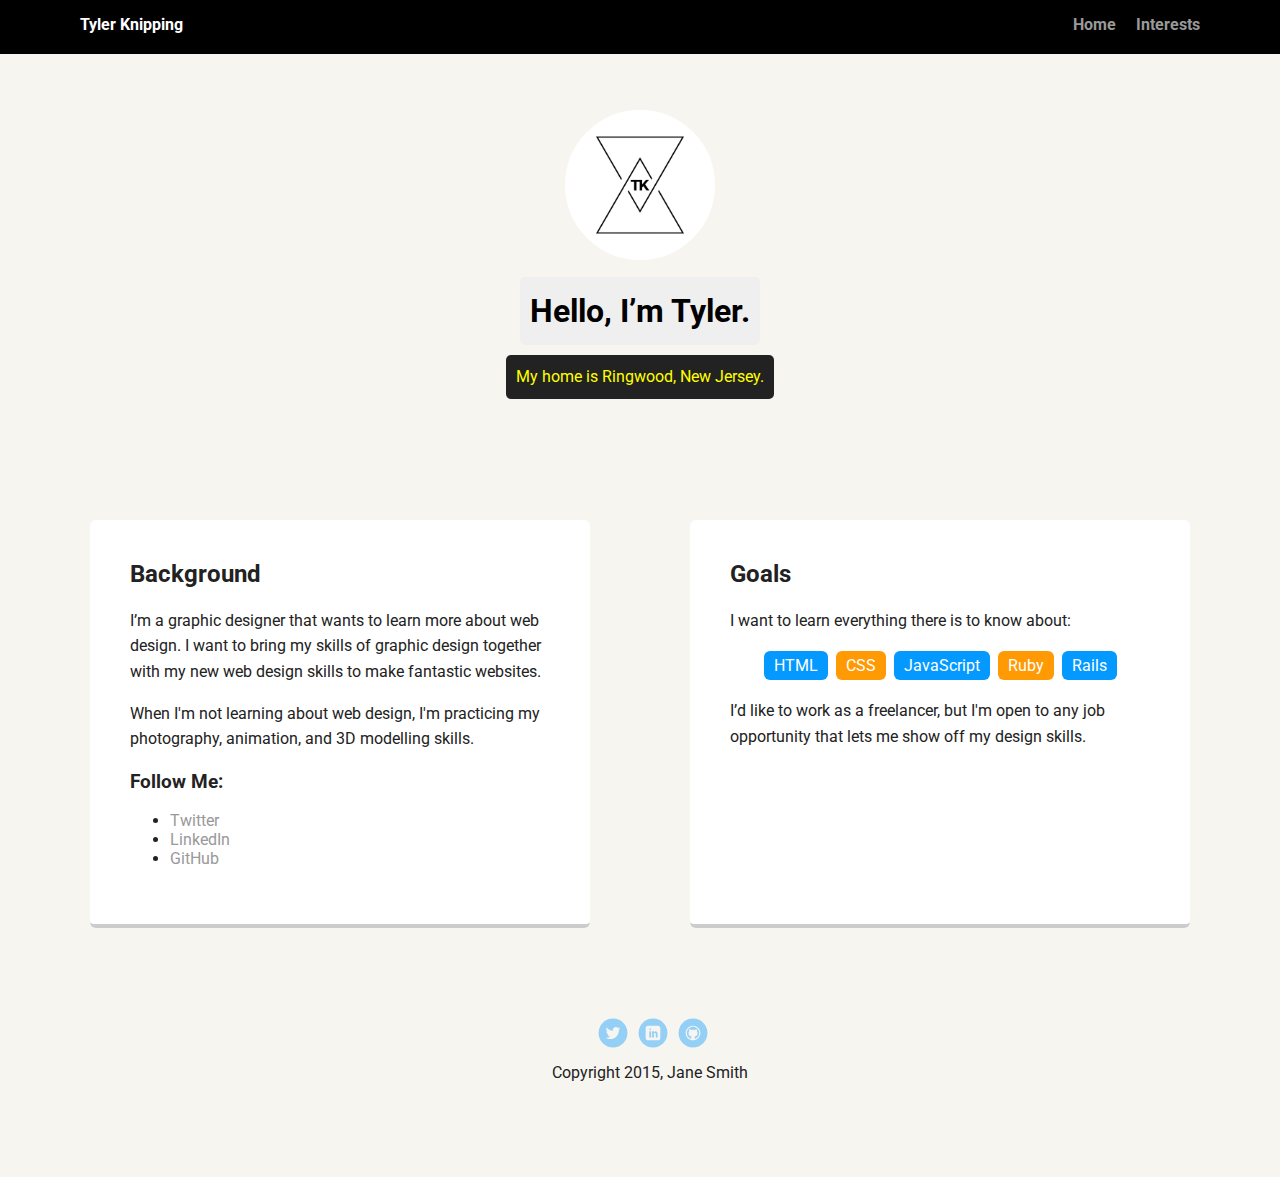
==== index.html @ 75e3d37f "Initial commit" ====
<!doctype html>
<html lang="en">
<head>
  <meta charset="utf-8">
  <title>Tyler Knipping's Profile</title>
  <meta name="viewport" content="width=device-width, initial-scale=1.0">
  <link rel="stylesheet" href="styles.css">
  <link href="https://fonts.googleapis.com/css?family=Muli%7CRoboto:400,300,500,700,900" rel="stylesheet"></head>
  <body>

    <div class="main-nav">
        <ul class="nav">
          <li class="name">Tyler Knipping</li>
          <li><a href="index.html">Home</a></li>
          <li><a href="interests.html">Interests</a></li>
        </ul>
    </div>

    <header>
      <img src="images/logo.png" alt="Tyler Knipping's Logo" class="profile-image">
      <h1 class="tag name">Hello, I’m Tyler.</h1>
      <p class="tag location">My home is Ringwood, New Jersey.</p>
    </header>

    <main class="flex">
      <div class="card">
        <h2>Background</h2>
        <p>I’m a graphic designer that wants to learn more about web design. I want to bring my skills of graphic design together with my new web design skills to make fantastic websites.</p>
        <p>When I'm not learning about web design, I'm practicing my photography, animation, and 3D modelling skills.</p>
        <h3>Follow Me:</h3>
        <ul style="cursor: pointer";>
          <li><a src="https://twitter.com/tylerknipping">Twitter</a></li>
          <li><a src="https://www.linkedin.com/in/tylerknipping">LinkedIn</a></li>
          <li><a src="https://github.com/tylerpk">GitHub</a></li>
        </ul>
      </div> 

      <div class="card">
        <h2>Goals</h2>
        <p>I want to learn everything there is to know about:</p>
        <ul class="skills">
          <li>HTML</li>
          <li>CSS</li>
          <li>JavaScript</li>
          <li>Ruby</li>
          <li>Rails</li>
        </ul>
        <p>I’d like to work as a freelancer, but I'm open to any job opportunity that lets me show off my design skills.</p>
      </div> 

    </main>
    <footer>
      <ul>
        <li><a href="#" class="social twitter">Twitter</a></li>
        <li><a href="#" class="social linkedin">LinkedIn</a></li>
        <li><a href="#" class="social github">Github</a></li>
      </ul>
      <p class="copyright">Copyright 2015, Jane Smith</p>
    </footer>
  </body>
  </html>
---- styles.css ----
/* Global Layout Set-up */
* { 
  box-sizing: border-box;
}
  
body {
  margin: 0;
  padding: 0;
  text-align: center;
  font-family: 'Roboto', sans-serif;
  color: #222;
  background: #f7f5f0;
}
/* Link Styles */

a {
  text-decoration: none;
  color: #999;
}
a:hover {
  color: #6633ff;
}

/* Section Styles */

.main-nav {
  width: 100%;
  background: black;
  min-height: 30px;
  padding: 10px;
  position: fixed;
  text-align: center;
}
.nav {
  display: flex;
  justify-content: space-around;
  font-weight: 700;
  list-style-type: none;
  margin: 0 auto;
  padding: 0;
}

.nav .name {
    display: block;
    margin-right: auto;
    color: white;
}
.nav li {
  padding: 5px 10px 10px 10px;
}
.nav a {
  transition: all .5s;
}
.nav a:hover {
  color: white
}

header {
  text-align: center;
  background: url('images/ringwood.jpeg') no-repeat top center ;
  background-size: cover;
  overflow: hidden;
  padding-top: 60px;
}
header {
  line-height: 1.5;
}
header .profile-image {
  margin-top: 50px;
  width: 150px;
  height: 150px;
  border-radius: 50%;
  border: 3px solid white;
  transition: all .5s;
  background-color: white;
}
header .profile-image:hover {
  transform: scale(1.2) rotate(5deg);
}
.tag {
  background-color: #efefef;
  color: black;
  padding: 10px;
  border-radius: 5px;
  display: table;
  margin: 10px auto;
} 
.location {
  background-color: #222;
  color: yellow;
}
.card {
  margin: 30px;
  padding: 20px 40px 40px;
  max-width: 500px;
  text-align: left;
  background: #fff;
  border-bottom: 4px solid #ccc;
  border-radius: 6px;
  transition: all .5s;
}
.card:hover {
  border-color: #ff99ff;
}

ul.skills {
  padding: 0;
  text-align: center;
}

.skills li {
  border-radius: 6px;
  display: inline-block;
  background: #ff9904;
  color: white;
  padding: 5px 10px;
  margin: 2px;
}

.skills li:nth-child(odd) {
  background: #0399ff;
}

footer {
  width: 100%;
  min-height: 30px;
  padding: 20px 0 40px 20px;
}

footer .copyright {
  top: -8px;
  font-size: .75em;
}

footer ul {
  list-style-type: none;
  margin: 0;
  padding: 0;
}

footer ul li {
  display: inline-block;
}

a.social {
  display: inline-block;
  text-indent: -9999px;
  margin-left: 5px;
  width: 30px;
  height: 30px;
  background-size: 30px 30px;
  opacity: .4;
  transition: all .5s;
}
a.twitter {
  background-image: url(images/twitter.svg);
}
a.linkedin {
  background-image: url(images/linkedin.svg);
}
a.github {
  background-image: url(images/github.svg);
}
a.social:hover {
  opacity: 1;
}
.clearfix {
  clear: both;
}

/* Styles for larger screens */
@media screen and (min-width: 720px) {
  
  .flex {
      display: -ms-flexbox;      /* TWEENER - IE 10 */
      display: flex; 
      max-width: 1200px;
      -ms-flex-pack: distribute;
      justify-content: space-around;
      margin: 0 auto;
  }

  header {
    min-height: 470px;
  }

  .nav {
    max-width: 1200px;
    padding: 0 30px;
  }


  main {
    padding-top: 20px;
  }

  main p {
    line-height: 1.6em;
  }

  footer {
    font-size: 1.3em;
    max-width: 1200px;
    margin: 40px auto;
  }

}
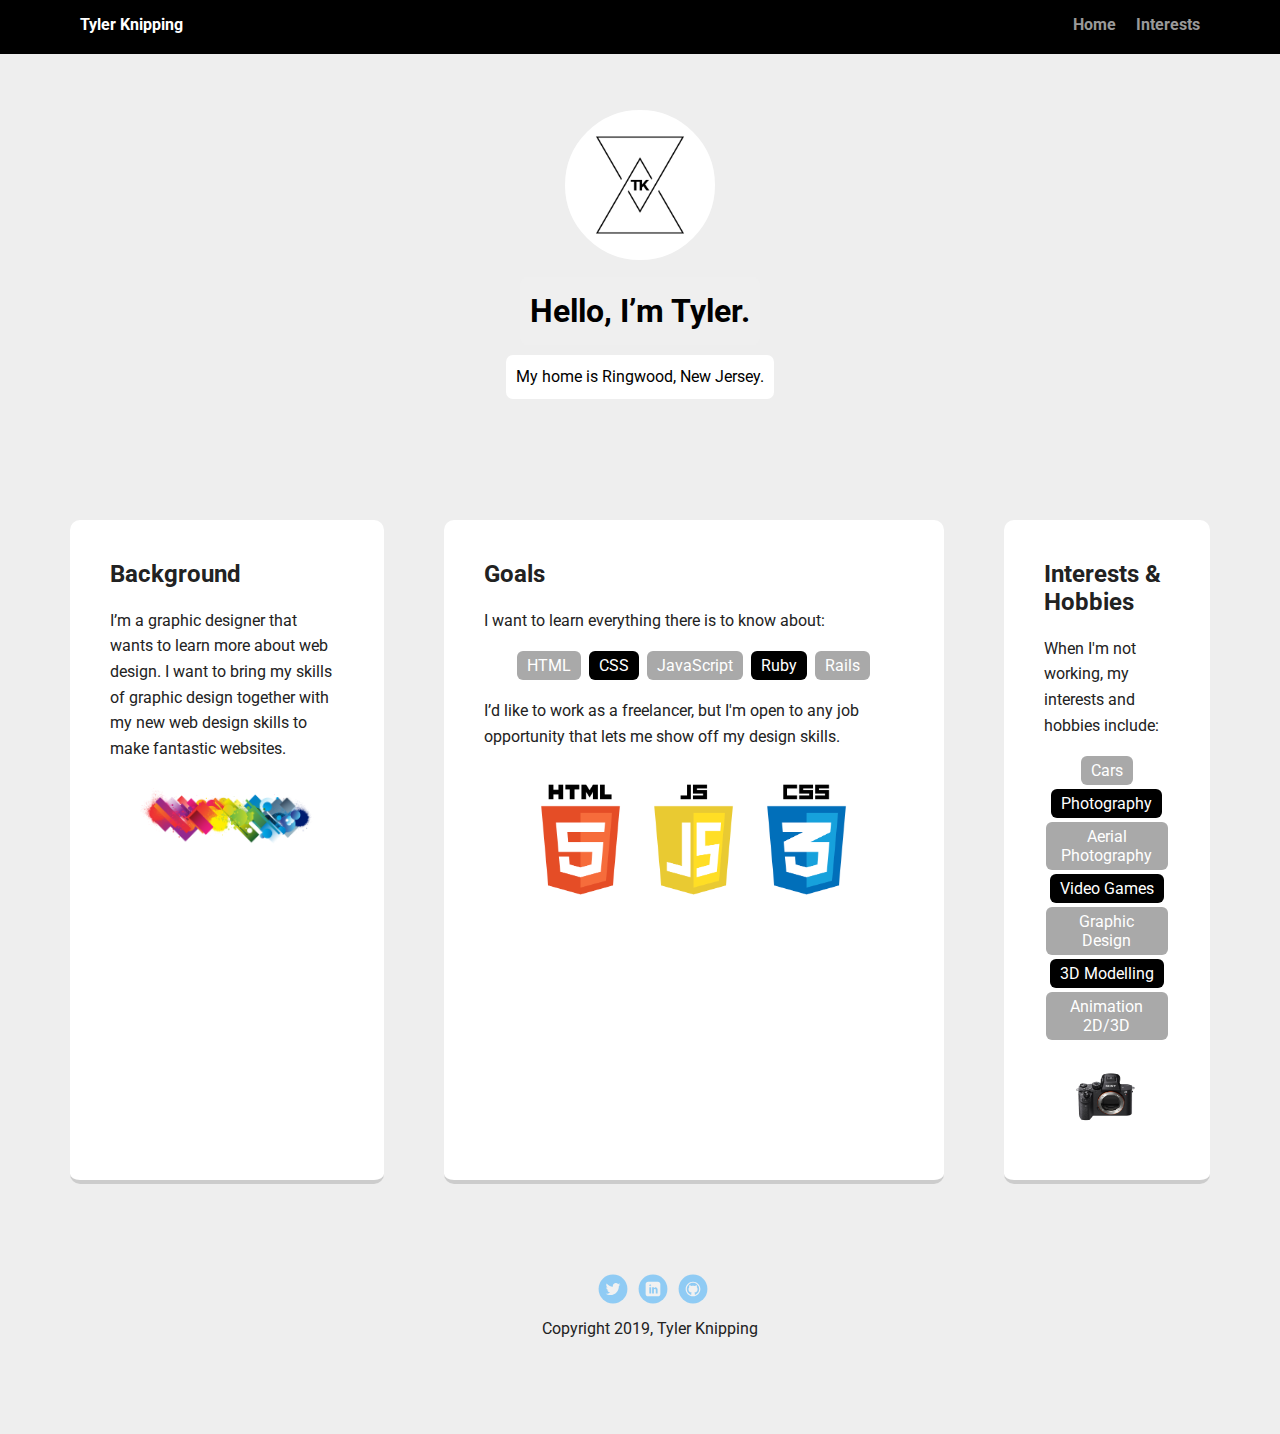
==== commit 36ccb47d: "Add files via upload" ====
--- a/index.html
+++ b/index.html
@@ -8,13 +8,13 @@
   <link href="https://fonts.googleapis.com/css?family=Muli%7CRoboto:400,300,500,700,900" rel="stylesheet"></head>
   <body>
 
-    <div class="main-nav">
+    <nav>
         <ul class="nav">
           <li class="name">Tyler Knipping</li>
           <li><a href="index.html">Home</a></li>
-          <li><a href="interests.html">Interests</a></li>
+          <li><a href="experience.html">Interests</a></li>
         </ul>
-    </div>
+    </nav>
 
     <header>
       <img src="images/logo.png" alt="Tyler Knipping's Logo" class="profile-image">
@@ -23,19 +23,13 @@
     </header>
 
     <main class="flex">
-      <div class="card">
+      <section>
         <h2>Background</h2>
         <p>I’m a graphic designer that wants to learn more about web design. I want to bring my skills of graphic design together with my new web design skills to make fantastic websites.</p>
-        <p>When I'm not learning about web design, I'm practicing my photography, animation, and 3D modelling skills.</p>
-        <h3>Follow Me:</h3>
-        <ul style="cursor: pointer";>
-          <li><a src="https://twitter.com/tylerknipping">Twitter</a></li>
-          <li><a src="https://www.linkedin.com/in/tylerknipping">LinkedIn</a></li>
-          <li><a src="https://github.com/tylerpk">GitHub</a></li>
-        </ul>
-      </div> 
+        <center><img src="images/graphicdesign.png" alt="An abstract graphic"></center>
+      </section> 
 
-      <div class="card">
+      <section>
         <h2>Goals</h2>
         <p>I want to learn everything there is to know about:</p>
         <ul class="skills">
@@ -46,16 +40,32 @@
           <li>Rails</li>
         </ul>
         <p>I’d like to work as a freelancer, but I'm open to any job opportunity that lets me show off my design skills.</p>
-      </div> 
+        <center><img src="images/webdev.png" alt="Badges of HTML, CSS, and JavaScript"></center>
+      </section> 
+
+      <section>
+        <h2>Interests & Hobbies</h2>
+        <p>When I'm not working, my interests and hobbies include:</p>
+        <ul class="interests">
+          <li>Cars</li>
+          <li>Photography</li>
+          <li>Aerial Photography</li>
+          <li>Video Games</li>
+          <li>Graphic Design</li>
+          <li>3D Modelling</li>
+          <li>Animation 2D/3D</li>
+        </ul>
+        <center><img src="images/a7rii.png" alt="Picture of a Sony A7Rii"></center>
+      </section> 
 
     </main>
     <footer>
       <ul>
-        <li><a href="#" class="social twitter">Twitter</a></li>
-        <li><a href="#" class="social linkedin">LinkedIn</a></li>
-        <li><a href="#" class="social github">Github</a></li>
+        <li><a href="https://twitter.com/tylerknipping" class="social twitter" target="_blank">Twitter</a></li>
+        <li><a href="https://www.linkedin.com/in/tylerknipping" class="social linkedin" target="_blank">LinkedIn</a></li>
+        <li><a href="https://github.com/tylerpk" class="social github" target="_blank">Github</a></li>
       </ul>
-      <p class="copyright">Copyright 2015, Jane Smith</p>
+      <p class="copyright">Copyright 2019, Tyler Knipping</p>
     </footer>
   </body>
   </html>
--- a/styles.css
+++ b/styles.css
@@ -9,7 +9,7 @@
   text-align: center;
   font-family: 'Roboto', sans-serif;
   color: #222;
-  background: #f7f5f0;
+  background: #eeeeee;
 }
 /* Link Styles */
 
@@ -18,12 +18,16 @@
   color: #999;
 }
 a:hover {
-  color: #6633ff;
+  color: white;
+}
+
+a:active {
+  color: darkgray;
 }
 
 /* Section Styles */
 
-.main-nav {
+nav {
   width: 100%;
   background: black;
   min-height: 30px;
@@ -75,50 +79,133 @@
   background-color: white;
 }
 header .profile-image:hover {
-  transform: scale(1.2) rotate(5deg);
-}
+  transform: scale(.8) rotate(180deg);
+}
+
 .tag {
   background-color: #efefef;
   color: black;
   padding: 10px;
-  border-radius: 5px;
+  border-radius: 7px;
   display: table;
   margin: 10px auto;
 } 
+
+.tag-experience {
+  background-color: #efefef;
+  color: black;
+  padding: 10px;
+  border-radius: 7px;
+  display: table;
+  margin: 200px auto;
+}
+
 .location {
-  background-color: #222;
-  color: yellow;
-}
-.card {
+  background-color: white;
+  color: black;
+}
+section {
   margin: 30px;
   padding: 20px 40px 40px;
   max-width: 500px;
   text-align: left;
   background: #fff;
   border-bottom: 4px solid #ccc;
+  border-radius: 10px;
+  transition: all .3s;
+}
+section:hover {
+  border-color: black;
+}
+
+section img {
+  width: 85%;
+  padding: 10px;
+}
+
+ul.skills {
+  padding: 0;
+  text-align: center;
+}
+
+.skills li {
+  cursor: default;
   border-radius: 6px;
-  transition: all .5s;
-}
-.card:hover {
-  border-color: #ff99ff;
-}
-
-ul.skills {
-  padding: 0;
-  text-align: center;
-}
-
-.skills li {
-  border-radius: 6px;
-  display: inline-block;
-  background: #ff9904;
+  display: inline-block;
+  background: black;
   color: white;
   padding: 5px 10px;
   margin: 2px;
 }
 
+.skills li:hover {
+  background: gray;
+}
+
 .skills li:nth-child(odd) {
-  background: #0399ff;
+  background: darkgray;
+}
+
+.skills li:nth-child(odd):hover {
+  background: lightgray;
+}
+
+ul.interests {
+  padding: 0;
+  text-align: center;
+}
+
+.interests li {
+  cursor: default;
+  border-radius: 6px;
+  display: inline-block;
+  background: black;
+  color: white;
+  padding: 5px 10px;
+  margin: 2px;
+}
+
+.interests li:hover {
+  background: gray;
+}
+
+.interests li:nth-child(odd) {
+  background: darkgray;
+}
+
+.interests li:nth-child(odd):hover {
+  background: lightgray;
+}
+
+ul.freelance {
+  padding: 0;
+  text-align: center;
+}
+
+.freelance li {
+  cursor: default;
+  border-radius: 6px;
+  display: inline-block;
+  background: black;
+  color: white;
+  padding: 5px 10px;
+  margin: 2px;
+}
+
+.freelance li:hover {
+  background: gray;
+}
+
+.freelance li:nth-child(odd) {
+  background: darkgray;
+}
+
+.freelance li:nth-child(odd):hover {
+  background: lightgray;
+}
+
+.freelance a {
+  color: white;
 }
 
 footer {
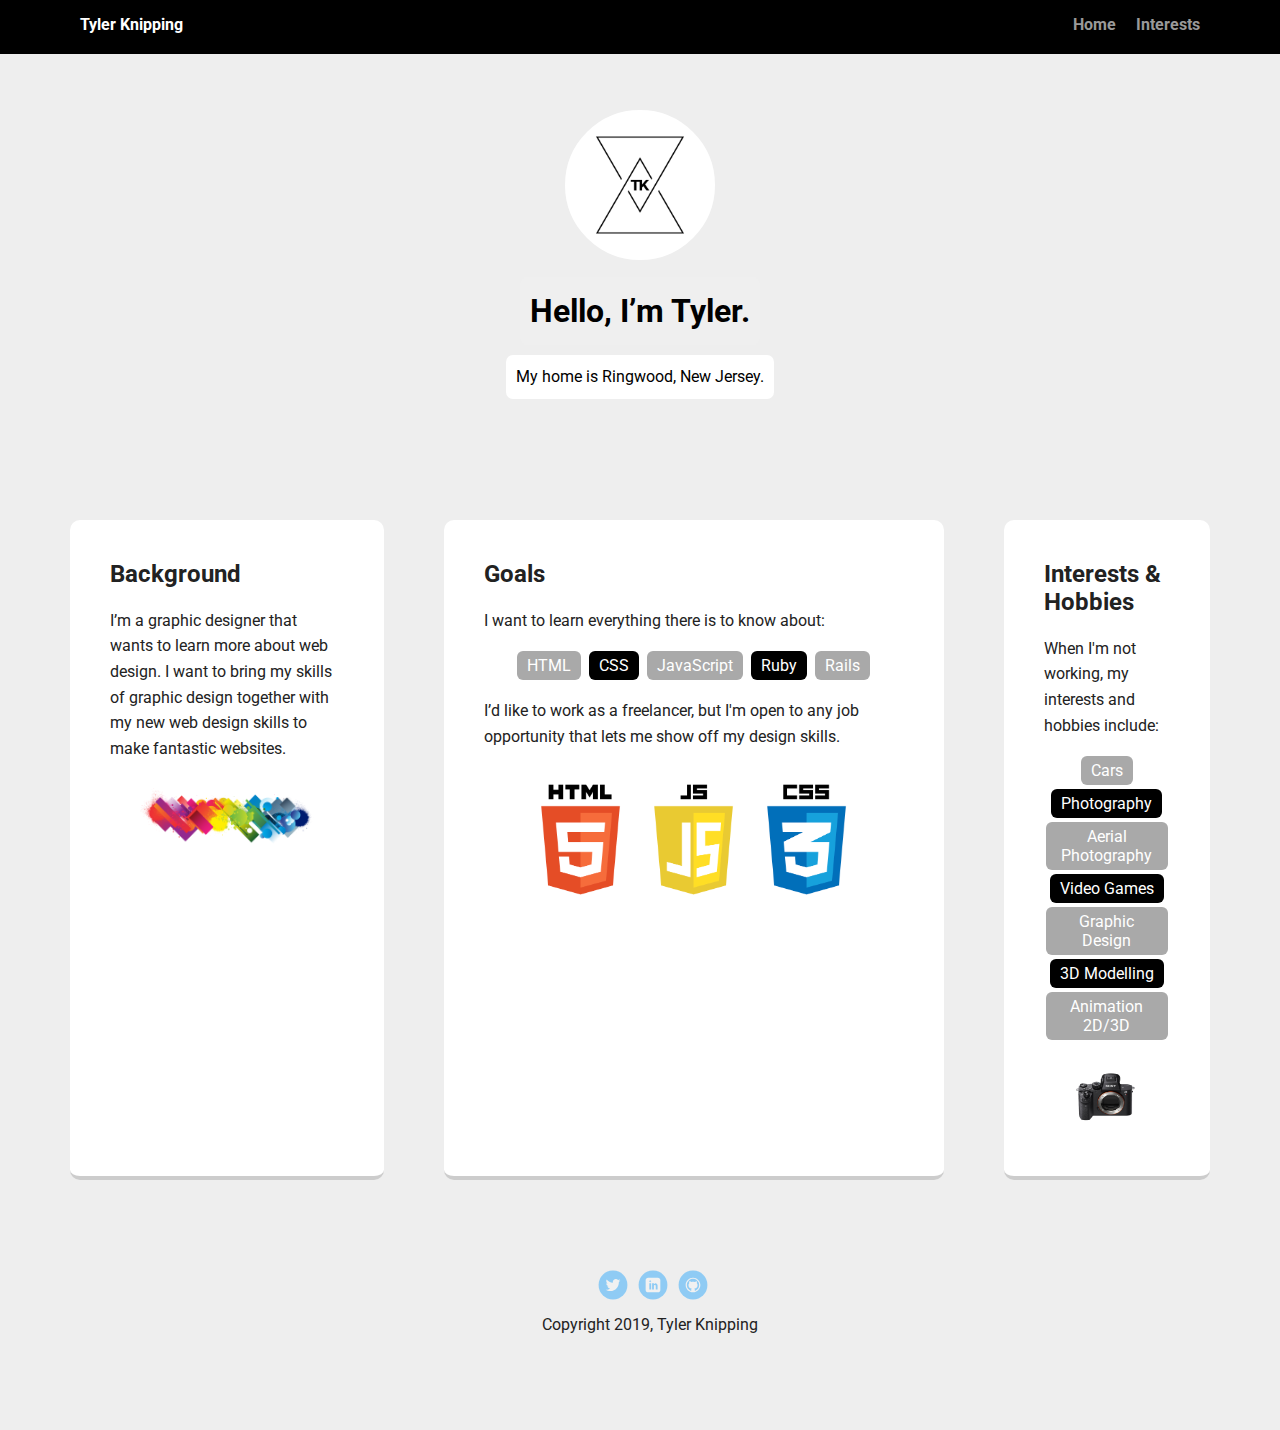
==== commit 6ada7c8c: "Add files via upload" ====
--- a/index.html
+++ b/index.html
@@ -1,71 +1,71 @@
-<!doctype html>
-<html lang="en">
-<head>
-  <meta charset="utf-8">
-  <title>Tyler Knipping's Profile</title>
-  <meta name="viewport" content="width=device-width, initial-scale=1.0">
-  <link rel="stylesheet" href="styles.css">
-  <link href="https://fonts.googleapis.com/css?family=Muli%7CRoboto:400,300,500,700,900" rel="stylesheet"></head>
-  <body>
-
-    <nav>
-        <ul class="nav">
-          <li class="name">Tyler Knipping</li>
-          <li><a href="index.html">Home</a></li>
-          <li><a href="experience.html">Interests</a></li>
-        </ul>
-    </nav>
-
-    <header>
-      <img src="images/logo.png" alt="Tyler Knipping's Logo" class="profile-image">
-      <h1 class="tag name">Hello, I’m Tyler.</h1>
-      <p class="tag location">My home is Ringwood, New Jersey.</p>
-    </header>
-
-    <main class="flex">
-      <section>
-        <h2>Background</h2>
-        <p>I’m a graphic designer that wants to learn more about web design. I want to bring my skills of graphic design together with my new web design skills to make fantastic websites.</p>
-        <center><img src="images/graphicdesign.png" alt="An abstract graphic"></center>
-      </section> 
-
-      <section>
-        <h2>Goals</h2>
-        <p>I want to learn everything there is to know about:</p>
-        <ul class="skills">
-          <li>HTML</li>
-          <li>CSS</li>
-          <li>JavaScript</li>
-          <li>Ruby</li>
-          <li>Rails</li>
-        </ul>
-        <p>I’d like to work as a freelancer, but I'm open to any job opportunity that lets me show off my design skills.</p>
-        <center><img src="images/webdev.png" alt="Badges of HTML, CSS, and JavaScript"></center>
-      </section> 
-
-      <section>
-        <h2>Interests & Hobbies</h2>
-        <p>When I'm not working, my interests and hobbies include:</p>
-        <ul class="interests">
-          <li>Cars</li>
-          <li>Photography</li>
-          <li>Aerial Photography</li>
-          <li>Video Games</li>
-          <li>Graphic Design</li>
-          <li>3D Modelling</li>
-          <li>Animation 2D/3D</li>
-        </ul>
-        <center><img src="images/a7rii.png" alt="Picture of a Sony A7Rii"></center>
-      </section> 
-
-    </main>
-    <footer>
-      <ul>
-        <li><a href="https://twitter.com/tylerknipping" class="social twitter" target="_blank">Twitter</a></li>
-        <li><a href="https://www.linkedin.com/in/tylerknipping" class="social linkedin" target="_blank">LinkedIn</a></li>
-        <li><a href="https://github.com/tylerpk" class="social github" target="_blank">Github</a></li>
-      </ul>
-      <p class="copyright">Copyright 2019, Tyler Knipping</p>
-    </footer>
-  </body>
-  </html>
+<!doctype html>
+<html lang="en">
+<head>
+  <meta charset="utf-8">
+  <title>Tyler Knipping's Profile</title>
+  <meta name="viewport" content="width=device-width, initial-scale=1.0">
+  <link rel="stylesheet" href="styles.css">
+  <link href="https://fonts.googleapis.com/css?family=Muli%7CRoboto:400,300,500,700,900" rel="stylesheet"></head>
+  <body>
+
+    <nav>
+        <ul class="nav">
+          <li class="name">Tyler Knipping</li>
+          <li><a href="index.html">Home</a></li>
+          <li><a href="experience.html">Interests</a></li>
+        </ul>
+    </nav>
+
+    <header>
+      <img src="images/logo.png" alt="Tyler Knipping's Logo" class="profile-image">
+      <h1 class="tag name">Hello, I’m Tyler.</h1>
+      <p class="tag location">My home is Ringwood, New Jersey.</p>
+    </header>
+
+    <main class="flex">
+      <section>
+        <h2>Background</h2>
+        <p>I’m a graphic designer that wants to learn more about web design. I want to bring my skills of graphic design together with my new web design skills to make fantastic websites.</p>
+        <img src="images/graphicdesign.png" alt="An abstract graphic" style="display:block; margin-left:auto; margin-right:auto;">
+      </section> 
+
+      <section>
+        <h2>Goals</h2>
+        <p>I want to learn everything there is to know about:</p>
+        <ul class="skills">
+          <li>HTML</li>
+          <li>CSS</li>
+          <li>JavaScript</li>
+          <li>Ruby</li>
+          <li>Rails</li>
+        </ul>
+        <p>I’d like to work as a freelancer, but I'm open to any job opportunity that lets me show off my design skills.</p>
+        <img src="images/webdev.png" alt="Badges of HTML, CSS, and JavaScript" style="display:block; margin-left:auto; margin-right:auto;">
+      </section> 
+
+      <section>
+        <h2>Interests & Hobbies</h2>
+        <p>When I'm not working, my interests and hobbies include:</p>
+        <ul class="interests">
+          <li>Cars</li>
+          <li>Photography</li>
+          <li>Aerial Photography</li>
+          <li>Video Games</li>
+          <li>Graphic Design</li>
+          <li>3D Modelling</li>
+          <li>Animation 2D/3D</li>
+        </ul>
+        <img src="images/a7rii.png" alt="Picture of a Sony A7Rii" style="display:block; margin-left:auto; margin-right:auto;">
+      </section> 
+
+    </main>
+    <footer>
+      <ul>
+        <li><a href="https://twitter.com/tylerknipping" class="social twitter" target="_blank">Twitter</a></li>
+        <li><a href="https://www.linkedin.com/in/tylerknipping" class="social linkedin" target="_blank">LinkedIn</a></li>
+        <li><a href="https://github.com/tylerpk" class="social github" target="_blank">Github</a></li>
+      </ul>
+      <p class="copyright">Copyright 2019, Tyler Knipping</p>
+    </footer>
+  </body>
+  </html>
